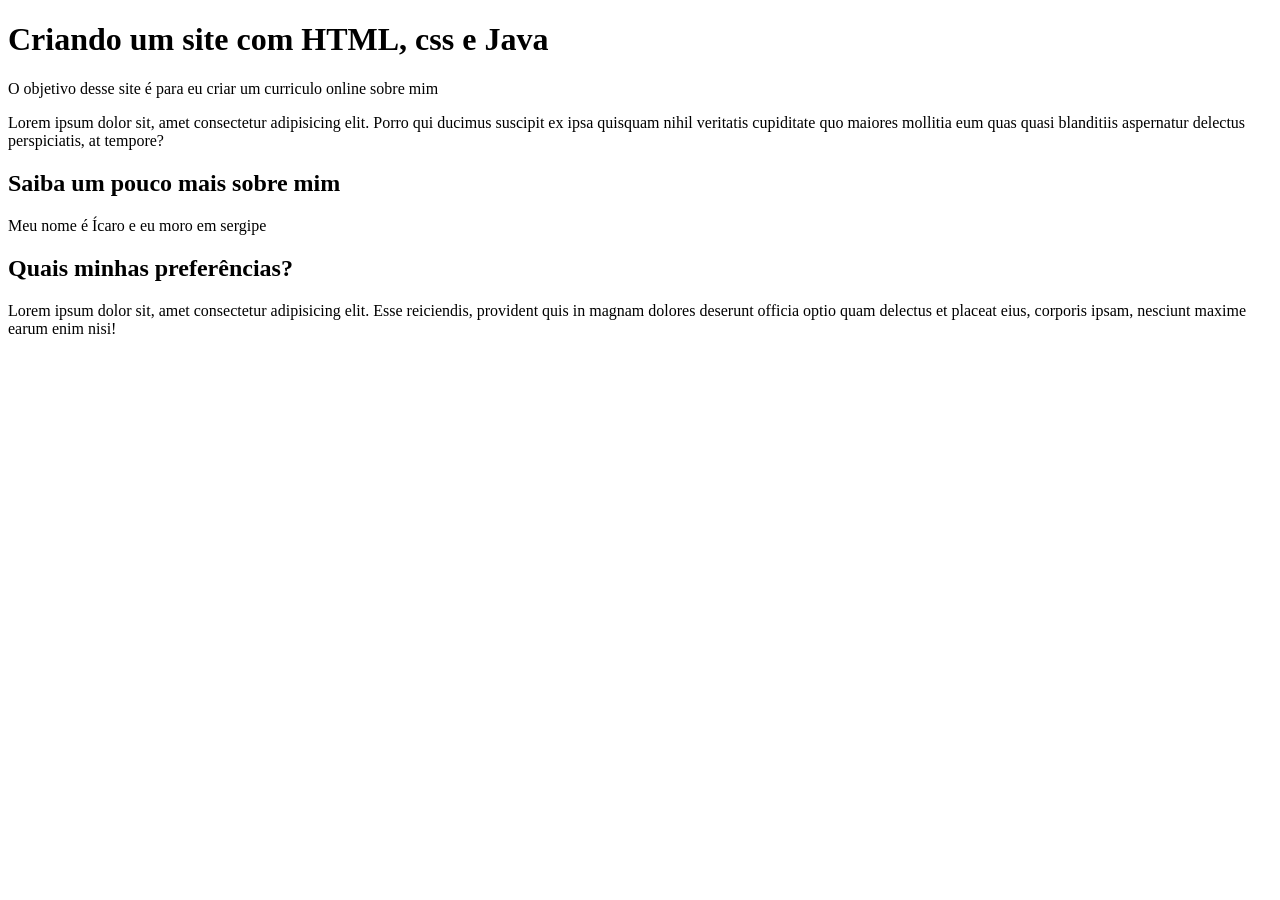
==== index.html @ 33a9e869 "Update index.html" ====
<!DOCTYPE html>
<html lang="pt-br">
<head>
    <meta charset="UTF-8">
    <meta name="viewport" content="width=device-width, initial-scale=1.0">
    <title>Perfil do programador</title>
    <link rel="stylesheet" href="estilos/style.css">
</head>
<body>
    <main>
        <header>
            <h1>Criando um site com HTML, css e Java</h1>
            <p>O objetivo desse site é para eu criar um curriculo online sobre mim</p>
            <p>Lorem ipsum dolor sit, amet consectetur adipisicing elit. Porro qui ducimus suscipit ex ipsa quisquam nihil veritatis cupiditate quo maiores mollitia eum quas quasi blanditiis aspernatur delectus perspiciatis, at tempore?</p>
        </header>
        <article>
            <h2>Saiba um pouco mais sobre mim</h2>
            <p>Meu nome é Ícaro e eu moro em sergipe</p>
        </article>
        <article>
            <h2>Quais minhas preferências?</h2>
            <p>Lorem ipsum dolor sit, amet consectetur adipisicing elit. Esse reiciendis, provident quis in magnam dolores deserunt officia optio quam delectus et placeat eius, corporis ipsam, nesciunt maxime earum enim nisi!</p>
        </article>
    </main>
</body>
</html>
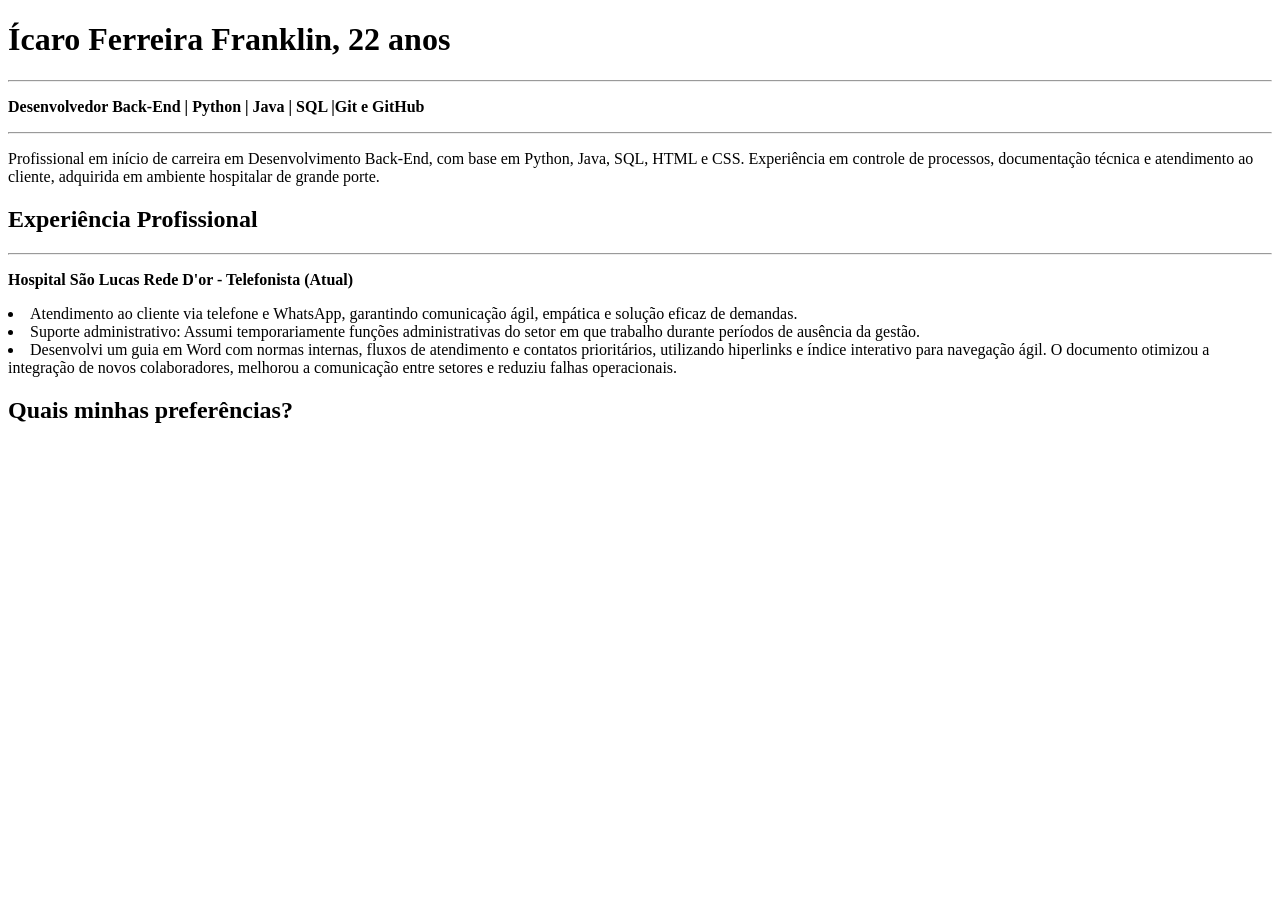
==== commit 6d3c3507: "Update index.html" ====
--- a/index.html
+++ b/index.html
@@ -3,24 +3,36 @@
 <head>
     <meta charset="UTF-8">
     <meta name="viewport" content="width=device-width, initial-scale=1.0">
-    <title>Perfil do programador</title>
+    <title>
+        Perfil do programador
+    </title>
     <link rel="stylesheet" href="estilos/style.css">
 </head>
 <body>
     <main>
         <header>
-            <h1>Criando um site com HTML, css e Java</h1>
-            <p>O objetivo desse site é para eu criar um curriculo online sobre mim</p>
-            <p>Lorem ipsum dolor sit, amet consectetur adipisicing elit. Porro qui ducimus suscipit ex ipsa quisquam nihil veritatis cupiditate quo maiores mollitia eum quas quasi blanditiis aspernatur delectus perspiciatis, at tempore?</p>
+            <h1>Ícaro Ferreira Franklin, 22 anos</h1>
+                <hr>
+                    <strong>
+                        <p>Desenvolvedor Back-End | Python | Java | SQL |Git e GitHub</p>
+                    </strong>
+                <hr>
+            <p>Profissional em início de carreira em Desenvolvimento Back-End, com base em Python, Java, SQL, HTML e CSS. Experiência em controle de processos, documentação técnica e atendimento ao cliente, adquirida em ambiente hospitalar de grande porte.</p>
         </header>
         <article>
-            <h2>Saiba um pouco mais sobre mim</h2>
-            <p>Meu nome é Ícaro e eu moro em sergipe</p>
+            <h2>Experiência Profissional</h2>
+                <hr>
+                </hr>
+            <p>
+                <strong>Hospital São Lucas Rede D'or - Telefonista (Atual)</strong>
+            </p>
+                <li>Atendimento ao cliente via telefone e WhatsApp, garantindo comunicação ágil, empática e solução eficaz de demandas.</li>
+                <li>Suporte administrativo: Assumi temporariamente funções administrativas do setor em que trabalho durante períodos de ausência da gestão.</li>
+                <li>Desenvolvi um guia em Word com normas internas, fluxos de atendimento e contatos prioritários, utilizando hiperlinks e índice interativo para navegação ágil. O documento otimizou a integração de novos colaboradores, melhorou a comunicação entre setores e reduziu falhas operacionais.</li>
         </article>
         <article>
             <h2>Quais minhas preferências?</h2>
-            <p>Lorem ipsum dolor sit, amet consectetur adipisicing elit. Esse reiciendis, provident quis in magnam dolores deserunt officia optio quam delectus et placeat eius, corporis ipsam, nesciunt maxime earum enim nisi!</p>
         </article>
     </main>
 </body>
-</html>+</html>
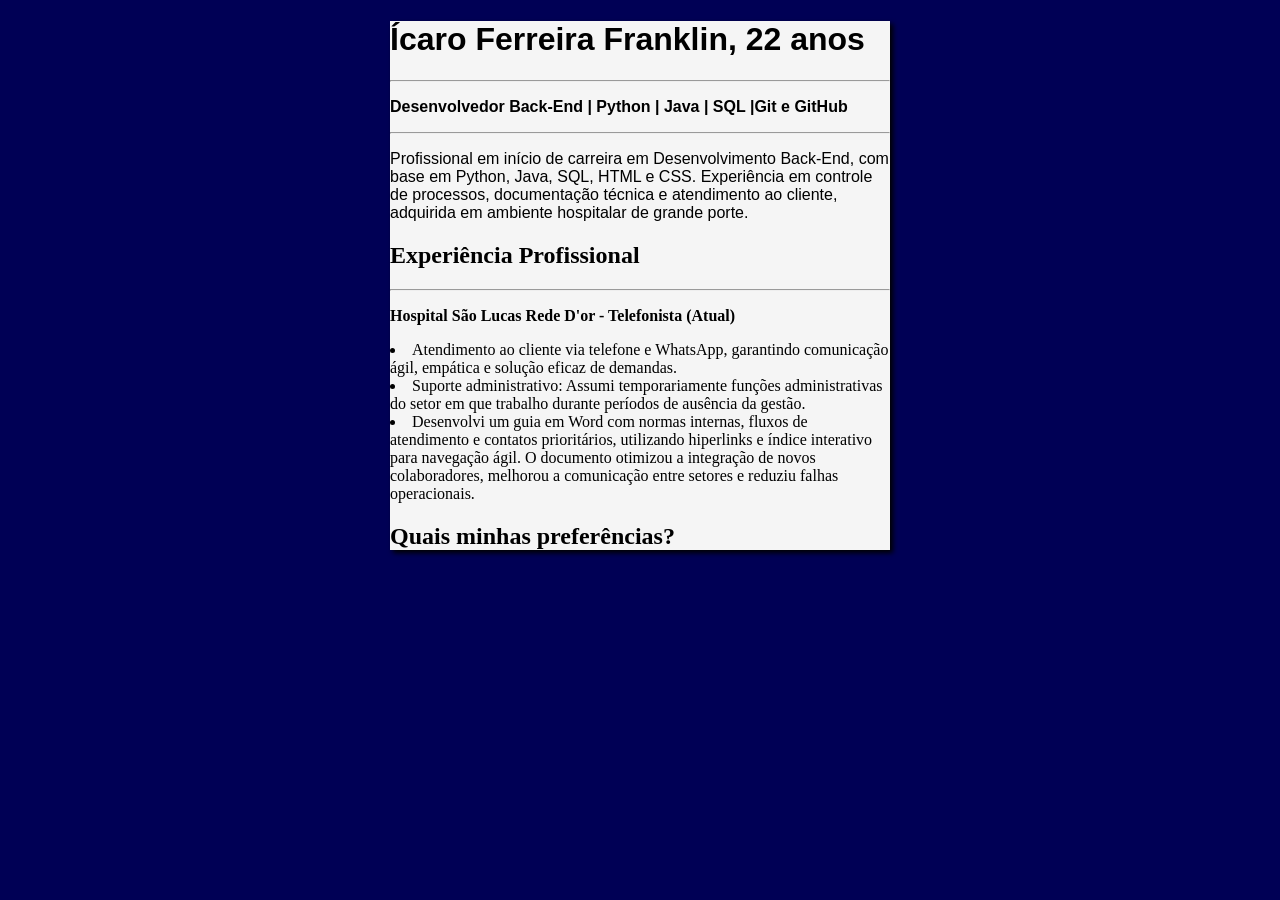
==== commit d4a4ea43: "Recomeçando Estou aprendendo Front End e o primeiro projeto que quero executar é o perfil do program" ====
--- a/index.html
+++ b/index.html
@@ -17,7 +17,9 @@
                         <p>Desenvolvedor Back-End | Python | Java | SQL |Git e GitHub</p>
                     </strong>
                 <hr>
-            <p>Profissional em início de carreira em Desenvolvimento Back-End, com base em Python, Java, SQL, HTML e CSS. Experiência em controle de processos, documentação técnica e atendimento ao cliente, adquirida em ambiente hospitalar de grande porte.</p>
+            <p>
+                Profissional em início de carreira em Desenvolvimento Back-End, com base em Python, Java, SQL, HTML e CSS. Experiência em controle de processos, documentação técnica e atendimento ao cliente, adquirida em ambiente hospitalar de grande porte.
+            </p>
         </header>
         <article>
             <h2>Experiência Profissional</h2>
@@ -26,9 +28,15 @@
             <p>
                 <strong>Hospital São Lucas Rede D'or - Telefonista (Atual)</strong>
             </p>
-                <li>Atendimento ao cliente via telefone e WhatsApp, garantindo comunicação ágil, empática e solução eficaz de demandas.</li>
-                <li>Suporte administrativo: Assumi temporariamente funções administrativas do setor em que trabalho durante períodos de ausência da gestão.</li>
-                <li>Desenvolvi um guia em Word com normas internas, fluxos de atendimento e contatos prioritários, utilizando hiperlinks e índice interativo para navegação ágil. O documento otimizou a integração de novos colaboradores, melhorou a comunicação entre setores e reduziu falhas operacionais.</li>
+                <li>
+                    Atendimento ao cliente via telefone e WhatsApp, garantindo comunicação ágil, empática e solução eficaz de demandas.
+                </li>
+                <li>
+                    Suporte administrativo: Assumi temporariamente funções administrativas do setor em que trabalho durante períodos de ausência da gestão.
+                </li>
+                <li>
+                    Desenvolvi um guia em Word com normas internas, fluxos de atendimento e contatos prioritários, utilizando hiperlinks e índice interativo para navegação ágil. O documento otimizou a integração de novos colaboradores, melhorou a comunicação entre setores e reduziu falhas operacionais.
+                </li>
         </article>
         <article>
             <h2>Quais minhas preferências?</h2>
--- a/estilos/style.css
+++ b/estilos/style.css
@@ -0,0 +1,17 @@
+header {
+    font-family: Arial, Helvetica, sans-serif;
+    font-size: 16px;
+}
+
+
+body {
+    background-color: rgb(0, 0, 85);
+
+}
+
+main {
+    background-color: whitesmoke;
+    width: 500px;
+    margin: auto;
+    box-shadow: 3px 3px 5px black;
+}
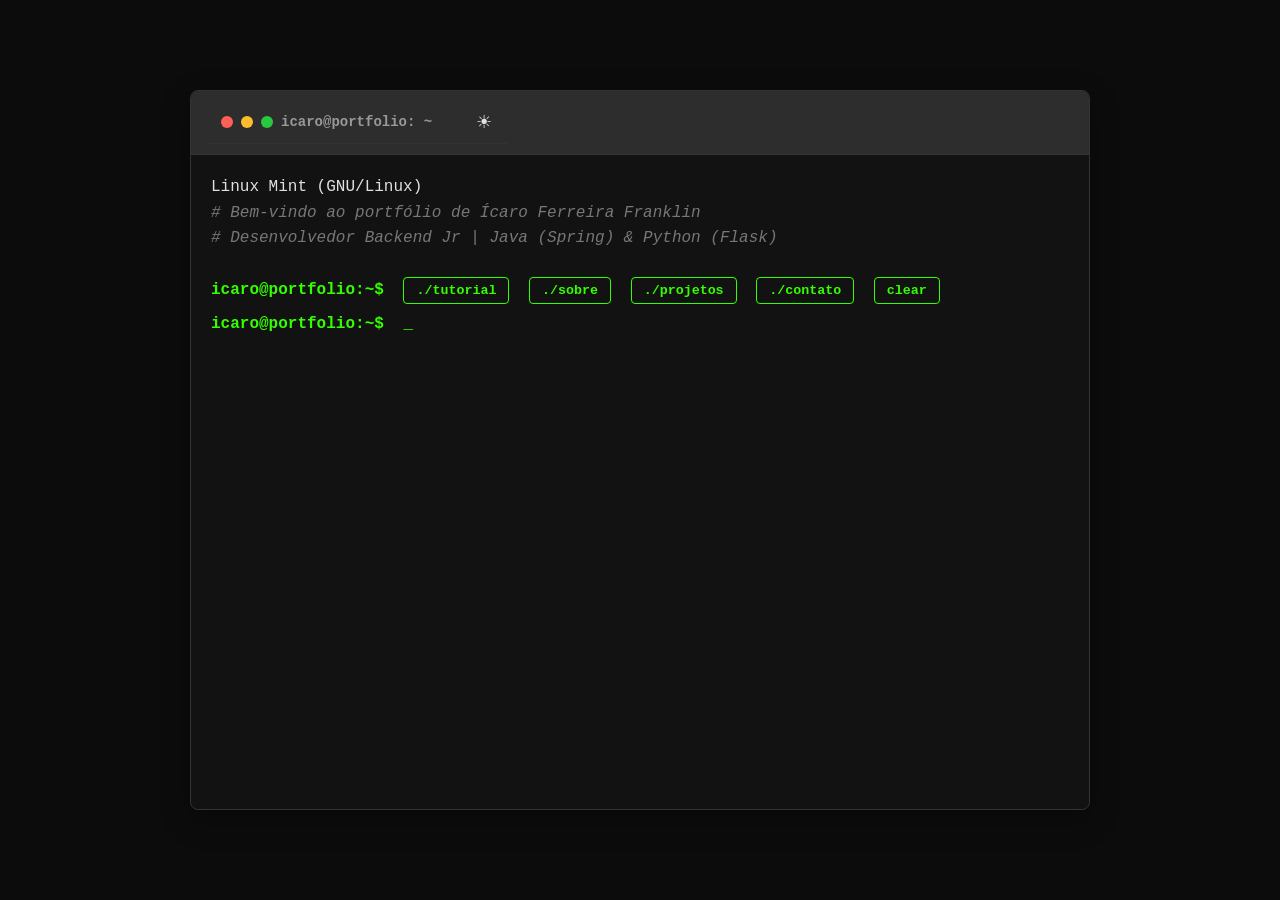
==== commit 82195a96: "Teste 1" ====
--- a/index.html
+++ b/index.html
@@ -1,46 +1,163 @@
 <!DOCTYPE html>
-<html lang="pt-br">
+<html lang="pt-BR">
 <head>
     <meta charset="UTF-8">
     <meta name="viewport" content="width=device-width, initial-scale=1.0">
-    <title>
-        Perfil do programador
-    </title>
-    <link rel="stylesheet" href="estilos/style.css">
+    <title>icaro@portfolio:</title>
+    <link rel="stylesheet" href="style.css">
 </head>
 <body>
-    <main>
-        <header>
-            <h1>Ícaro Ferreira Franklin, 22 anos</h1>
-                <hr>
-                    <strong>
-                        <p>Desenvolvedor Back-End | Python | Java | SQL |Git e GitHub</p>
-                    </strong>
-                <hr>
-            <p>
-                Profissional em início de carreira em Desenvolvimento Back-End, com base em Python, Java, SQL, HTML e CSS. Experiência em controle de processos, documentação técnica e atendimento ao cliente, adquirida em ambiente hospitalar de grande porte.
-            </p>
-        </header>
-        <article>
-            <h2>Experiência Profissional</h2>
-                <hr>
-                </hr>
-            <p>
-                <strong>Hospital São Lucas Rede D'or - Telefonista (Atual)</strong>
-            </p>
-                <li>
-                    Atendimento ao cliente via telefone e WhatsApp, garantindo comunicação ágil, empática e solução eficaz de demandas.
-                </li>
-                <li>
-                    Suporte administrativo: Assumi temporariamente funções administrativas do setor em que trabalho durante períodos de ausência da gestão.
-                </li>
-                <li>
-                    Desenvolvi um guia em Word com normas internas, fluxos de atendimento e contatos prioritários, utilizando hiperlinks e índice interativo para navegação ágil. O documento otimizou a integração de novos colaboradores, melhorou a comunicação entre setores e reduziu falhas operacionais.
-                </li>
-        </article>
-        <article>
-            <h2>Quais minhas preferências?</h2>
-        </article>
-    </main>
+
+    <div class="terminal-container">
+        <div class="terminal-header">
+        <div class="terminal-header">
+        <div class="buttons">
+        <span class="btn red"></span>
+        <span class="btn yellow"></span>
+        <span class="btn green"></span>
+     </div>
+        <div class="title">icaro@portfolio: ~</div>
+    
+        <button id="theme-btn" onclick="toggleTheme()" title="Mudar Tema">☀</button>
+
+        
+        </div>
+        </div>
+
+        <div class="terminal-body">
+            
+            <div class="intro">
+                <p>Linux Mint (GNU/Linux)</p>
+                <p class="comment"># Bem-vindo ao portfólio de Ícaro Ferreira Franklin</p>
+                <p class="comment"># Desenvolvedor Backend Jr | Java (Spring) & Python (Flask)</p>
+                <br>
+            </div>
+
+            <nav class="input-line">
+                <span class="prompt">icaro@portfolio:~$</span>
+                <span class="command-options">
+                <button onclick="openSection('tutorial')">./tutorial</button> 
+                <button onclick="openSection('sobre')">./sobre</button>
+                <button onclick="openSection('projetos')">./projetos</button>
+                <button onclick="openSection('contato')">./contato</button>
+                
+                
+                <button onclick="clearTerminal()">clear</button>
+</span>
+            </nav>
+
+            <div id="output-area"></div>
+
+            <div class="input-line active">
+                <span class="prompt">icaro@portfolio:~$</span>
+                <span class="cursor">_</span>
+            </div>
+        </div>
+    </div>
+
+    <template id="tpl-sobre">
+        <div class="output-block">
+            <p class="info">> Executando cat sobre.txt...</p>
+            <div class="file-content">
+                <h2>SOBRE MIM</h2>
+                <p>Analista de Sistemas e graduando em Ciência da Computação com paixão por Backend.</p>
+                <p>Minha bagagem prévia em Mecânica Industrial me conferiu um raciocínio lógico apurado para diagnósticos e otimização de processos.</p>
+                <p>Busco uma oportunidade como Desenvolvedor Júnior onde eu possa transformar essa capacidade de aprendizado rápido e minha disponibilidade de mobilidade nacional em resultados concretos para a equipe.</p>
+                
+                <br>
+                <h3>Competências Técnicas:</h3>
+                <ul>
+                    <li><strong>Backend & Dev:</strong> Java (Spring), Python (Flask/Dados), JavaScript, XML.</li>
+                    <li><strong>Banco de Dados:</strong> SQL, PostgreSQL, SQLite.</li>
+                    <li><strong>Frontend:</strong> HTML5, CSS3.</li>
+                    <li><strong>Infraestrutura:</strong> Linux (Servidores/Cloud), Git e GitHub.</li>
+                    <li><strong>IoT & Indústria 4.0:</strong> Arduino, Programação CNC.</li>
+                </ul>
+
+                <br>
+                <h3>Formação:</h3>
+                <ul>
+                    <li>- Ciência da Computação (Bacharelado) | Uninassau (2029)</li>
+                    <li>- Análise e Desenv. de Sistemas | Estácio de Sá (2025)</li>
+                    <li>- Técnico em Mecânica Industrial | SENAI (2021)</li>
+                </ul>
+            </div>
+        </div>
+    </template>
+
+    <template id="tpl-projetos">
+        <div class="output-block">
+            <p class="info">> Executando ls -l ./projetos...</p>
+            <div class="file-content">
+                
+                <div class="project-item">
+                    <h3>1. MVP Games - 'Dupla Energia' (2025)</h3>
+                    <p class="role">Role: Líder Técnico</p>
+                    <p>Coordenei equipe sob pressão utilizando Scrum e Kanban. Atuei na programação da jogabilidade e colaborei na criação artística (Pixel Art e Som).</p>
+                </div>
+
+                <div class="project-item">
+                    <h3>2. MVP VitalMen (2025)</h3>
+                    <p class="role">Role: Líder de Backend & PO</p>
+                    <p>Plataforma de autocuidado masculino. Implementei lógica de servidor com Python (Flask) e PostgreSQL. Traduzi requisitos de negócio em arquitetura de software e liderei o time ágil.</p>
+                </div>
+
+                <div class="project-item">
+                    <h3>3. Thermobag (Innova SENAI 2021)</h3>
+                    <p class="role">Role: Co-criador</p>
+                    <p>Sistema de resfriamento para mochilas de transporte alimentar. Projeto premiado em 3º lugar estadual. Envolveu desenvolvimento de produto, prototipagem e pitch de vendas.</p>
+                </div>
+
+                <div class="project-item">
+                    <h3>+ Repositórios Adicionais</h3>
+                    <p>Estes são apenas alguns destaques. Você pode explorar todos os meus códigos, estudos e forks diretamente no GitHub.</p>
+                    <br>
+                    <p>> <a href="https://github.com/icarofranklin" target="_blank">git remote show origin (Acessar GitHub)</a></p>
+                </div>
+            </div>
+        </div>
+    </template>
+
+    <template id="tpl-contato">
+        <div class="output-block">
+            <p class="info">> Executando ./contato.sh...</p>
+            <div class="file-content">
+                <p>Conecte-se comigo:</p>
+                <ul>
+                    <li>Email: <a href="mailto:icarofranklins@gmail.com">icarofranklins@gmail.com</a></li>
+                    <li>LinkedIn: <a href="https://www.linkedin.com/in/icaro-franklin079" target="_blank">in/icaro-franklin079</a></li>
+                    <li>GitHub: <a href="https://github.com/icarofranklin" target="_blank">github.com/icarofranklin</a></li>
+                    <li>Tel: (79) 99171-2900</li>
+                    <li>Local: Aracaju, Sergipe</li>
+                </ul>
+            </div>
+        </div>
+    </template>
+    <template id="tpl-tutorial">
+    <div class="output-block">
+        <p class="info">> Executando man ./portfolio...</p>
+        <div class="file-content">
+            <h2>MANUAL DO USUÁRIO v1.0</h2>
+            <p>Bem-vindo ao terminal interativo de Ícaro Ferreira Franklin.</p>
+            <br>
+            <h3>COMANDOS DISPONÍVEIS:</h3>
+            <ul>
+                <li><strong>./sobre</strong>    : Exibe resumo profissional, stack técnica e formação.</li>
+                <li><strong>./projetos</strong> : Lista os projetos (VitalMen, Dupla Energia, Thermobag).</li>
+                <li><strong>./contato</strong>  : Mostra canais de comunicação (Email, LinkedIn, GitHub).</li>
+                <li><strong>./tutorial</strong>: Exibe este manual de ajuda.</li>
+                <li><strong>clear</strong>      : Limpa a tela do terminal (apaga o histórico).</li>
+                <li><strong>Tema (☀/☾)</strong> : Use o botão no canto superior direito da janela para alternar entre:</li>
+            </ul>
+            <br>
+            <h3>DICAS:</h3>
+            <ul>
+                <li>- A interface é responsiva e funciona em celulares.</li>
+                <li>- Clique nos links coloridos para abrir páginas externas.</li>
+            </ul>
+        </div>
+    </div>
+</template>
+    <script src="script.js"></script>
 </body>
-</html>
+</html>
--- a/style.css
+++ b/style.css
@@ -0,0 +1,170 @@
+/* --- DEFINIÇÃO DE CORES (VARIÁVEIS) --- */
+:root {
+    /* MODO ESCURO (Padrão) */
+    --bg-color: #0c0c0c;
+    
+    /* Texto principal agora é BRANCO SUAVE para leitura fácil */
+    --text-color: #e0e0e0;            
+    
+    /* O Verde fica apenas para detalhes (links, cursor, prompt) */
+    --accent-color: #33ff00;          
+    
+    --terminal-bg: rgba(20, 20, 20, 0.95);
+    --header-bg: #2d2d2d;
+    --header-text: #999;
+    --border-color: #333;
+    
+    /* Matrix fundo */
+    --matrix-bg-fade: rgba(0, 0, 0, 0.05);
+    --matrix-text: #0F0; /* Verde Matrix no fundo continua */
+    
+    --btn-border: #33ff00;
+    --btn-hover-bg: #33ff00;
+    --btn-hover-text: #000;
+}
+
+body.light-mode {
+    /* MODO CLARO */
+    --bg-color: #f4f4f4;
+    
+    /* Texto principal PRETO */
+    --text-color: #1a1a1a;
+    
+    /* Detalhes em Azul Escuro ou Verde Escuro (escolhi verde escuro para manter identidade) */
+    --accent-color: #006600; 
+    
+    --terminal-bg: rgba(255, 255, 255, 0.95);
+    --header-bg: #ddd;
+    --header-text: #555;
+    --border-color: #bbb;
+    
+    /* Matrix fundo claro */
+    --matrix-bg-fade: rgba(255, 255, 255, 0.1);
+    --matrix-text: #ccc; /* Letras cinzas caindo no fundo branco (sutil) */
+    
+    --btn-border: #006600;
+    --btn-hover-bg: #006600;
+    --btn-hover-text: #fff;
+}
+
+/* --- ESTILOS GERAIS --- */
+* { margin: 0; padding: 0; box-sizing: border-box; }
+
+body {
+    background-color: var(--bg-color);
+    color: var(--text-color);
+    font-family: 'Courier New', Courier, monospace;
+    height: 100vh;
+    display: flex;
+    justify-content: center;
+    align-items: center;
+    padding: 20px;
+    transition: background-color 0.3s, color 0.3s;
+}
+
+canvas#matrix-bg {
+    position: fixed; top: 0; left: 0; width: 100%; height: 100%; z-index: -1;
+}
+
+.terminal-container {
+    width: 100%; max-width: 900px; height: 80vh;
+    background-color: var(--terminal-bg);
+    border-radius: 8px;
+    box-shadow: 0 10px 30px rgba(0, 0, 0, 0.3);
+    display: flex; flex-direction: column;
+    border: 1px solid var(--border-color);
+    overflow: hidden;
+    backdrop-filter: blur(5px);
+}
+
+/* HEADER - Ajustado para o botão ficar no canto */
+.terminal-header {
+    background-color: var(--header-bg);
+    padding: 10px 15px;
+    display: flex; 
+    align-items: center;
+    justify-content: space-between; /* Isso separa os itens */
+    border-bottom: 1px solid var(--border-color);
+}
+
+.buttons { display: flex; gap: 8px; width: 60px; /* Largura fixa para equilibrar */ }
+.btn { width: 12px; height: 12px; border-radius: 50%; }
+.red { background-color: #ff5f56; }
+.yellow { background-color: #ffbd2e; }
+.green { background-color: #27c93f; }
+
+.title {
+    flex-grow: 1; text-align: center;
+    color: var(--header-text); font-size: 14px; font-weight: bold;
+}
+
+/* Botão de Tema no Canto */
+#theme-btn {
+    background: none; border: none; cursor: pointer;
+    font-size: 18px; width: 60px; /* Mesma largura dos botões da esq para centralizar o título */
+    text-align: right;
+    color: var(--text-color);
+    transition: transform 0.2s;
+}
+#theme-btn:hover { transform: scale(1.1); }
+
+/* CORPO */
+.terminal-body {
+    flex-grow: 1; padding: 20px; overflow-y: auto;
+    font-size: 16px; line-height: 1.6; /* Aumentei um pouco o espaçamento */
+}
+
+/* Links e Detalhes usam a cor de destaque (Verde) */
+a { color: var(--accent-color); text-decoration: none; font-weight: bold; border-bottom: 1px solid transparent;}
+a:hover { border-bottom: 1px solid var(--accent-color); }
+
+.comment { color: #777; font-style: italic; } 
+.info { color: var(--accent-color); font-weight: bold; margin-bottom: 10px; }
+
+h2, h3 { 
+    margin-top: 20px; margin-bottom: 10px; 
+    text-transform: uppercase; 
+    border-bottom: 1px dashed var(--border-color); 
+    display: inline-block;
+    color: var(--text-color);
+}
+
+ul { list-style: none; padding-left: 15px; }
+li { margin-bottom: 5px; }
+
+/* Botões de Comando */
+.command-options button {
+    background: transparent;
+    border: 1px solid var(--btn-border);
+    color: var(--accent-color); /* Texto do botão segue o destaque */
+    font-family: inherit; font-weight: bold;
+    padding: 5px 12px; margin-right: 10px; margin-bottom: 8px;
+    cursor: pointer; transition: all 0.2s; border-radius: 4px;
+}
+.command-options button:hover {
+    background: var(--btn-hover-bg);
+    color: var(--btn-hover-text);
+}
+
+.prompt { color: var(--accent-color); margin-right: 10px; font-weight: bold; }
+
+/* Cursor */
+.cursor { animation: blink 1s infinite; font-weight: bold; color: var(--accent-color); }
+@keyframes blink { 0%, 100% { opacity: 1; } 50% { opacity: 0; } }
+
+/* Output Area */
+.output-block { margin-bottom: 30px; animation: fadeIn 0.3s ease-in-out; }
+.file-content { border-left: 2px solid var(--border-color); padding-left: 20px; }
+.project-item { margin-bottom: 25px; }
+.project-item .role { color: #888; font-style: italic; font-size: 0.9em; margin-bottom: 5px; display: block;}
+
+@keyframes fadeIn { from { opacity: 0; transform: translateY(5px); } to { opacity: 1; transform: translateY(0); } }
+
+/* Responsividade */
+@media (max-width: 600px) {
+    .terminal-container { height: 100vh; width: 100vw; border-radius: 0; }
+    .command-options button { display: block; width: 100%; margin-bottom: 10px; text-align: left; }
+    .title { display: none; } /* Esconde titulo no mobile para caber os botões */
+    .buttons { width: auto; }
+    #theme-btn { width: auto; }
+}
